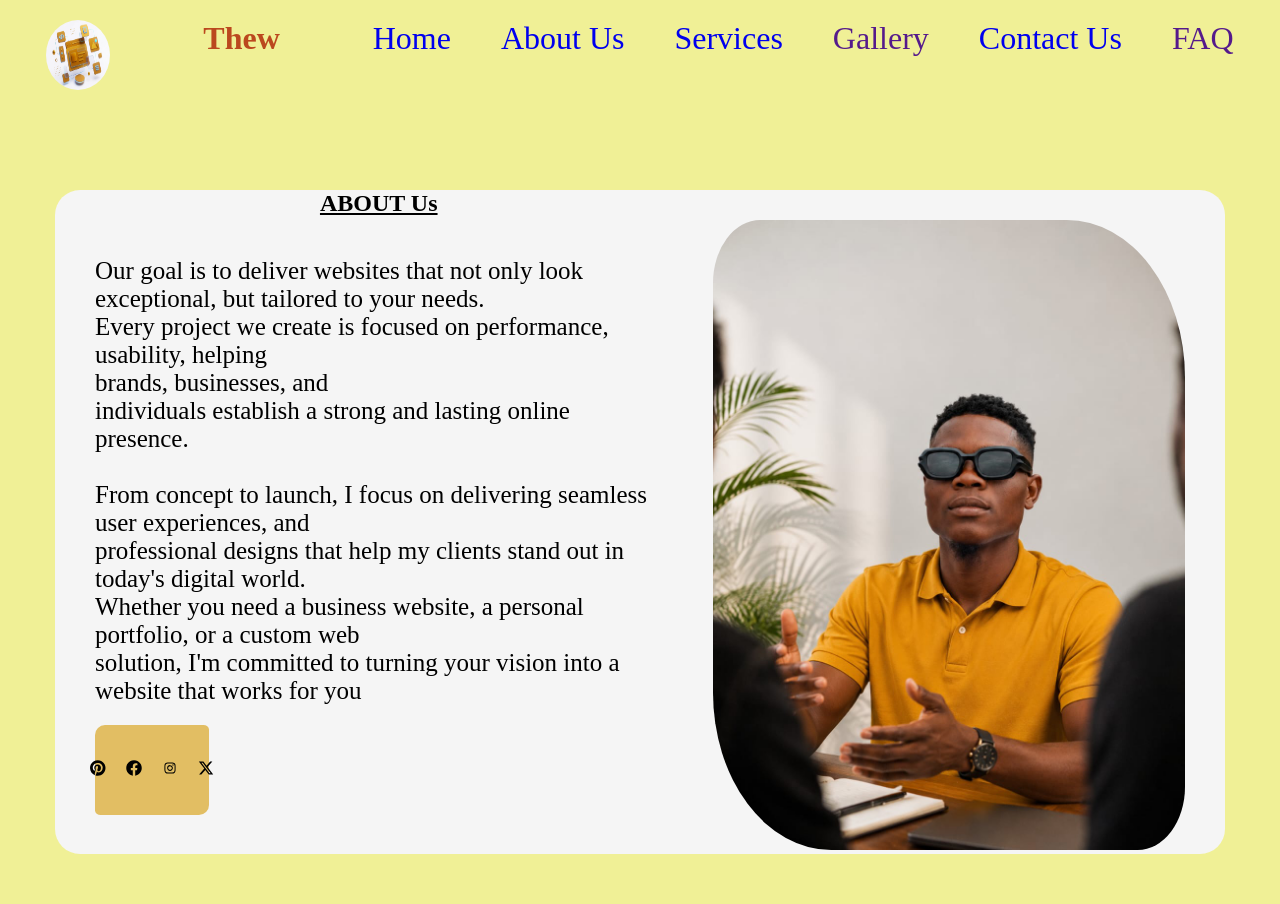
==== about.html @ d2ecee6a "intial commit" ====
<!doctype html>
<html lang="en">
  <head>
    <meta charset="UTF-8" />
    <meta name="viewport" content="width=device-width, initial-scale=1.0" />
    <title>Document</title>
    <link rel="stylesheet" href="style.css" />
  </head>
  <body>
    <div class="genesis">
      <img src="/images/PUT IT IN.jpeg" alt="" />
      <header><h1>Thew</h1></header>
      <nav class="navbar">
        <ul class="list-items">
          <ul>
            <a href="index.html">Home</a>
          </ul>
          <ul>
            <a href="about.html">About Us</a>
          </ul>
          <ul>
            <a href="services.html">Services</a>
          </ul>
          <ul>
            <a href="">Gallery</a>
          </ul>
          <ul>
            <a href="contact.html">Contact Us</a>
          </ul>
          <ul>
            <a href="">FAQ</a>
          </ul>
        </ul>
      </nav>
    </div>
    <div>
      <section class="exodus">
        <div class="chapter">
          <h2>ABOUT Us</h2>
          <p>
            Our goal is to deliver websites that not only look exceptional, but
            tailored to your needs. <br />
            Every project we create is focused on performance, usability,
            helping <br />
            brands, businesses, and <br />
            individuals establish a strong and lasting online presence. <br />
            <br />
            From concept to launch, I focus on delivering seamless user
            experiences, and <br />
            professional designs that help my clients stand out in today's
            digital world. <br />
            Whether you need a business website, a personal portfolio, or a
            custom web <br />solution, I'm committed to turning your vision into
            a website that works for you
          </p>

          <div class="test">
            <div class="icons">
              <div class="point">
                <a href=""><i class="fa-brands fa-whatsapp"></i></a>
                <svg
                  xmlns="http://www.w3.org/2000/svg"
                  width="0.97em"
                  height="1em"
                  viewBox="0 0 496 512"
                >
                  <path d="M0 0h496v512H0z" fill="none" />
                  <path
                    fill="currentColor"
                    d="M496 256c0 137-111 248-248 248c-25.6 0-50.2-3.9-73.4-11.1c10.1-16.5 25.2-43.5 30.8-65c3-11.6 15.4-59 15.4-59c8.1 15.4 31.7 28.5 56.8 28.5c74.8 0 128.7-68.8 128.7-154.3c0-81.9-66.9-143.2-152.9-143.2c-107 0-163.9 71.8-163.9 150.1c0 36.4 19.4 81.7 50.3 96.1c4.7 2.2 7.2 1.2 8.3-3.3c.8-3.4 5-20.3 6.9-28.1c.6-2.5.3-4.7-1.7-7.1c-10.1-12.5-18.3-35.3-18.3-56.6c0-54.7 41.4-107.6 112-107.6c60.9 0 103.6 41.5 103.6 100.9c0 67.1-33.9 113.6-78 113.6c-24.3 0-42.6-20.1-36.7-44.8c7-29.5 20.5-61.3 20.5-82.6c0-19-10.2-34.9-31.4-34.9c-24.9 0-44.9 25.7-44.9 60.2c0 22 7.4 36.8 7.4 36.8s-24.5 103.8-29 123.2c-5 21.4-3 51.6-.9 71.2C65.4 450.9 0 361.1 0 256C0 119 111 8 248 8s248 111 248 248"
                  />
                </svg>
              </div>
              <div class="point">
                <svg
                  xmlns="http://www.w3.org/2000/svg"
                  width="1em"
                  height="1em"
                  viewBox="0 0 512 512"
                >
                  <path d="M0 0h512v512H0z" fill="none" />
                  <path
                    fill="currentColor"
                    d="M504 256C504 119 393 8 256 8S8 119 8 256c0 123.78 90.69 226.38 209.25 245V327.69h-63V256h63v-54.64c0-62.15 37-96.48 93.67-96.48c27.14 0 55.52 4.84 55.52 4.84v61h-31.28c-30.8 0-40.41 19.12-40.41 38.73V256h68.78l-11 71.69h-57.78V501C413.31 482.38 504 379.78 504 256"
                  />
                </svg>
              </div>
              <div class="point">
                <svg
                  xmlns="http://www.w3.org/2000/svg"
                  width="1em"
                  height="1em"
                  viewBox="0 0 640 640"
                >
                  <path d="M0 0h640v640H0z" fill="none" />
                  <path
                    fill="currentColor"
                    d="M320.3 205c-63.5-.2-115.1 51.2-115.3 114.7S256.2 434.8 319.7 435S434.8 383.8 435 320.3S383.8 205.2 320.3 205m-.6 40.4c41.2-.2 74.7 33.1 74.9 74.3s-33.1 74.7-74.3 74.9s-74.7-33.1-74.9-74.3s33.1-74.7 74.3-74.9m93.4-45.1c0-14.8 12-26.8 26.8-26.8s26.8 12 26.8 26.8s-12 26.8-26.8 26.8s-26.8-12-26.8-26.8m129.7 27.2c-1.7-35.9-9.9-67.7-36.2-93.9c-26.2-26.2-58-34.4-93.9-36.2c-37-2.1-147.9-2.1-184.9 0c-35.8 1.7-67.6 9.9-93.9 36.1s-34.4 58-36.2 93.9c-2.1 37-2.1 147.9 0 184.9c1.7 35.9 9.9 67.7 36.2 93.9s58 34.4 93.9 36.2c37 2.1 147.9 2.1 184.9 0c35.9-1.7 67.7-9.9 93.9-36.2c26.2-26.2 34.4-58 36.2-93.9c2.1-37 2.1-147.8 0-184.8M495 452c-7.8 19.6-22.9 34.7-42.6 42.6c-29.5 11.7-99.5 9-132.1 9s-102.7 2.6-132.1-9c-19.6-7.8-34.7-22.9-42.6-42.6c-11.7-29.5-9-99.5-9-132.1s-2.6-102.7 9-132.1c7.8-19.6 22.9-34.7 42.6-42.6c29.5-11.7 99.5-9 132.1-9s102.7-2.6 132.1 9c19.6 7.8 34.7 22.9 42.6 42.6c11.7 29.5 9 99.5 9 132.1s2.7 102.7-9 132.1"
                  />
                </svg>
              </div>
              <div class="point">
                <svg
                  xmlns="http://www.w3.org/2000/svg"
                  width="1em"
                  height="1em"
                  viewBox="0 0 512 512"
                >
                  <path d="M0 0h512v512H0z" fill="none" />
                  <path
                    fill="currentColor"
                    d="M389.2 48h70.6L305.6 224.2L487 464H345L233.7 318.6L106.5 464H35.8l164.9-188.5L26.8 48h145.6l100.5 132.9zm-24.8 373.8h39.1L151.1 88h-42z"
                  />
                </svg>
              </div>
            </div>
          </div>
        </div>

        <div>
          <img src="/images/GOLDENROD.jpeg" alt="" />
        </div>
      </section>
    </div>
  </body>
</html>
---- style.css ----
*{
    padding: 0%;
    margin: 0%;
}
body{
   background-color: rgb(240, 240, 150) 
    
    
}
.genesis{
    display: flex;
    justify-content: space-around;
    margin-top: 20px;
    
}
.genesis img{
    width: 5%;
    height: 70px;
    border-radius: 50%;
}
.genesis h1{
    color: rgb(187, 72, 30);
}
.navbar{
    
}
.list-items{
    display: flex;
    font-size: xx-large;
    gap: 50px;
    
}
.list-items a{
    text-decoration: none;
    
}
.list-items :hover{
    color: white;
    background-color: rgb(228, 188, 87);
    border-radius: 10px 5px;
}
.home{
    display: flex;
    justify-content: space-between;
    justify-content: center;
    gap: 40px;
    background-color: whitesmoke;
    margin: 0px 55px;
    margin-top: 100px;
    border-radius: 25px;
    padding-left: 20px;
    

}
.home img{
    height: 70vh;
    border-radius: 15px;
}
.first{
    
}
.first h2{
    font-size: 28px;
    display: flex;
    align-content: center;
    
}
.first h3{
    font-size: 28px;
    font-style: italic; 
    color:rgb(236, 170, 3);
    
}
.first p{
    font-size: 23px;
    margin-top: 50px;
    
    
   
}
.click{
    margin-top: 30px;
    font-size: 20px;
    background-color: rgb(230, 192, 98);
    width: 180px;
    height: 7vh;
    border-radius: 50px;
    display: flex;
    justify-content: center;
    align-items: center;
    
}
.click a{
    text-decoration: none; 
    color: whitesmoke;
}
.about{
    display: flex;
    justify-content: space-around;
    margin-top: 30px;
}
.exodus{
    display: flex;
    justify-content: space-between;
    
    justify-content: center;
    gap: 50px;
    padding: 0px 40px;
    background-color: whitesmoke;
    margin: 0px 55px;
    margin-top: 100px;
    border-radius: 25px;
    margin-bottom: 50px;
}
.exodus img{
    margin-top: 30px;
    height: 70vh;
    border-radius: 10% 25%
    
}
.chapter p{
    font-size: 25px;
    margin-top: 30px;

}
.chapter h2{
    display: flex;
    justify-content: center;
    align-items: center;
    text-decoration-line: underline;
    margin-bottom: 40px;
    
}
.verse{
    font-size: 14px;
}
.icons{
    display: flex;
    gap: 20px;
    margin-top: 20px;
    background-color: rgba(218, 165, 32, 0.685);
    width: 20%;
    border-radius: 10px 5%;
    height: 10vh;
    align-items: center;
    justify-content: center;
    
}
.link{
    padding: 20px;
    background-color: white;
    display: flex;
    justify-content: center;
    align-items: center;
    width: 20%;
    border-radius: 10px;
    text-decoration: none;
    color: black;
    font-size: 18px;
    margin-top: 30px;

}
.leviticus{
    display: flex;
    justify-content: space-between;
    justify-content: center;
    gap: 50px;
    margin-top: 100px;

}
.services{
    margin-top: 100px;
    display: flex;
    justify-content: space-between;
    flex-wrap: wrap;
    justify-content: center;
    gap: 30px;
    margin-bottom: 50px;
}
.task{
    width: 30%;
    height: 22vh;
    background-color: whitesmoke;
    border-radius: 20px;
    display: flex;
    justify-content: center;
    flex-direction: column;
    align-items: center;
    box-shadow: 3px 5px gray;
    
}
.contact-us{
    background-color: whitesmoke;
    margin: 0px 55px;
    border-radius: 25px;
    margin-top: 100px;
    margin-bottom: 100px;
    
}
.contact h2{
    display: flex;
    justify-content: center;
    margin-top: 50px;
    border-radius: 25px;
    
}
.reach-us{
    display: flex;
    gap: 390px;
    
    margin-top: 100px;
}
.dial{
    padding-left: 80px;
    font-size: 23px;
    
}
.question input{
    width: 400%;
    height: 12vh;
    border-radius: 10px;
    
    
}
.submit{
    background-color: rgb(228, 188, 87);
    width: 140px;
    height: 7vh;
    display: flex;
    justify-content: center;
    align-items: center;
    font-size: 25px;
    margin-bottom: 10px;
    border-radius: 50px;
}
.submit a{
    text-decoration: none;
    color: whitesmoke;
    
}
@media screen and (max-width: 768px) {
    .hamburger{
        
}
    .list-items{
        font-size: larger;
        gap: 20px;
    }
    .genesis img{
        width: 4%;
        height: 30px;
    }
    .genesis h1{
        font-size: 20px;
    }
    .first h2{
        font-size: 20px;
    }
    .first h3{
        font-size: 25px;
    }
    .first p{
        font-size: 18px;
    }
    .click{
        width: 130px;
    }
    .home img{
        height: 50vh;
        width: 100%;
    }
    .chapter p{
        font-size: 18px;
    }
    .exodus{
        margin-bottom: 50px;
    }
    .exodus img{
        margin-top: 60px;
        height: 50vh;
    }
    .chapter h2{
    
    }
    .icons{
        width: 45%;
        height: 7vh;
        gap: 15px;
        margin-bottom: 30px;
    }
    .services{
        margin: 0px 8px;
        gap: 15px;
        margin-top: 100px;
        margin-bottom: 100px;
        
    }
    .task{
        width: 44%;
        
        
    }
    .task P{
        height: 70vh;
    }
    .contact-us{
        margin-bottom: 100px;
        padding-bottom: 30px;

    }
    .contact{

    }
    .reach-us{
        gap: 30px;
    }
    .dial{
        padding-left: 30px;
        font-size: 17px;
    }
    .question input{
        width: 200%;
    }
    .submit{
       height: 5vh;
       font-size: 18px;
       margin-top: 10px;
       width: 45%;
       
    }
        
    
}
@media screen and (max-width: 640px){
    .about{

    }
    .exodus{
        display: flex;
        flex-direction: column;
        padding: 50px;
    }
    .exodus img{
        width: 67%;
        height: 60vh;
        
        
    }
    .icons{
        width: 35%;
        height: 9vh;
        gap: 15px;
    }
    .point{
        font-size: 20px;
    }
    .reach-us{
        display: flex;
        flex-direction: column;
    }
    .question input{
        width: 80%;
        margin-left: 30px;
    }
    .submit{
        margin-left: 30px;
        width: 25%;
    }
}
@media screen and (max-width: 425px) {
    .home{
        flex-direction: column;
        
        height: 100vh;
        margin: 0;
        padding: 0;
        justify-content: center;
        align-items: center;
        
        
    }
    .home img{
        height: 30vh;
    }
    .about{
        

    }
    .exodus{
        
        
        
    }
    .point{
        font-size: 12px;
        
    }



    
}
   
    
    

    

    
.footer{
    background-color: rgb(255, 255, 255);
    height: 400px;
}
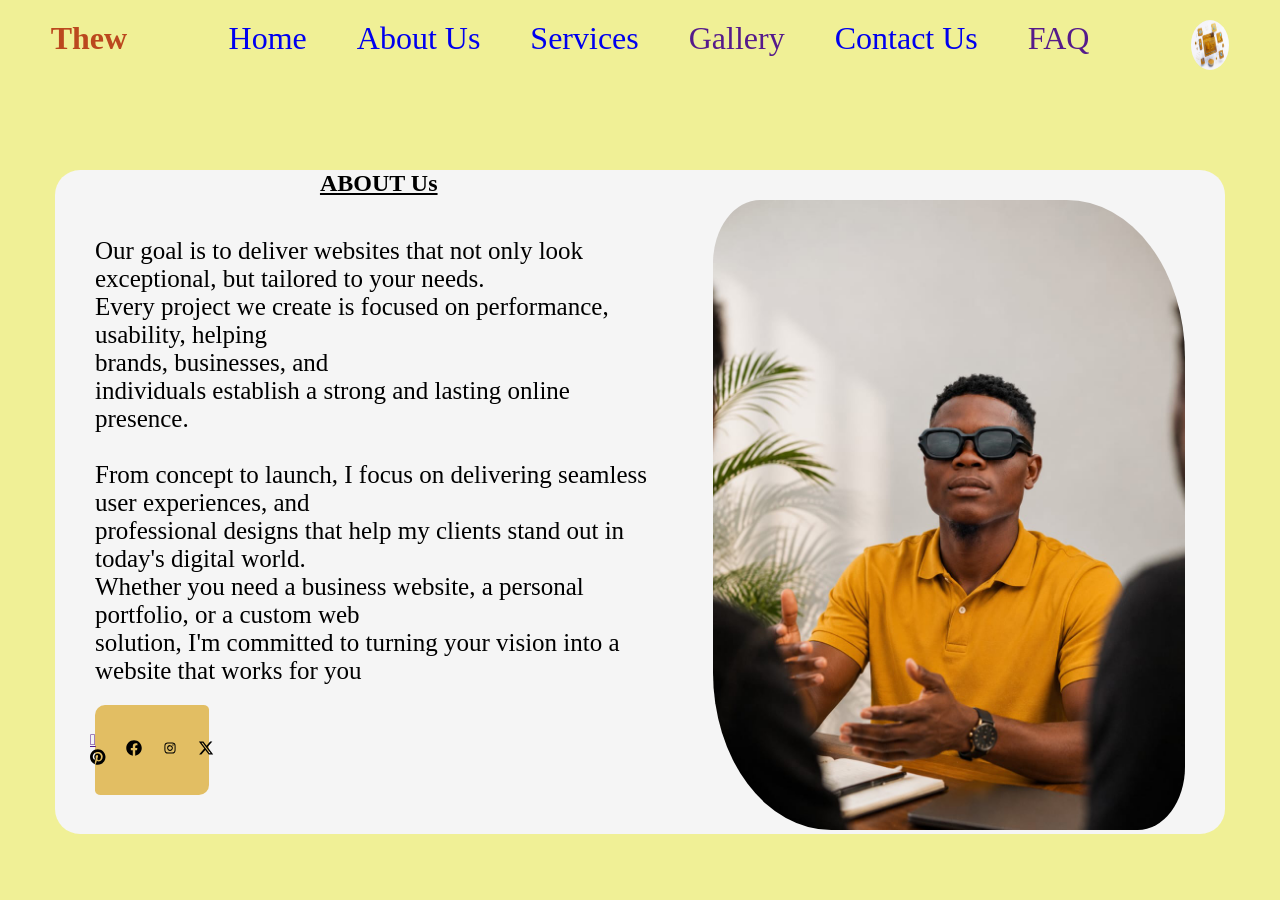
==== commit 945cbd99: "Updated website" ====
--- a/about.html
+++ b/about.html
@@ -5,34 +5,63 @@
     <meta name="viewport" content="width=device-width, initial-scale=1.0" />
     <title>Document</title>
     <link rel="stylesheet" href="style.css" />
+    <link
+      rel="stylesheet"
+      href="https://cdnjs.cloudflare.com/ajax/libs/font-awesome/5.15.4/css/all.min.css"
+    />
   </head>
   <body>
-    <div class="genesis">
-      <img src="/images/PUT IT IN.jpeg" alt="" />
-      <header><h1>Thew</h1></header>
-      <nav class="navbar">
-        <ul class="list-items">
-          <ul>
-            <a href="index.html">Home</a>
+    <div>
+      <div class="genesis">
+        
+        <header><h1>Thew</h1></header>
+
+        <!-- desktop version -->
+
+        <nav class="navbar">
+          <ul class="list-items">
+            <ul>
+              <a href="index.html">Home</a>
+            </ul>
+            <ul>
+              <a href="about.html">About Us</a>
+            </ul>
+            <ul>
+              <a href="services.html">Services</a>
+            </ul>
+            <ul>
+              <a href="">Gallery</a>
+            </ul>
+            <ul>
+              <a href="contact.html">Contact Us</a>
+            </ul>
+            <ul>
+              <a href="">FAQ</a>
+            </ul>
           </ul>
-          <ul>
-            <a href="about.html">About Us</a>
+        </nav>
+        <img src="/images/PUT IT IN.jpeg" alt="" />
+
+        
+      </div>
+      <!-- mobile version -->
+
+        <div>
+          <div class="hamburger" id="hamburgerMenu">
+            <i class="fas fa-bars"></i>
+          </div>
+          <ul class="mobile-menu" id="mobileMenu">
+            <li><a href="index.html">Home</a></li>
+
+            <li><a href="about.html">About Us</a></li>
+            <li><a href="services.html">Services</a></li>
+            <li><a href="">Gallery</a></li>
+            <li><a href="contact.html">Contact Us</a></li>
+            <li><a href="">FAQ</a></li>
           </ul>
-          <ul>
-            <a href="services.html">Services</a>
-          </ul>
-          <ul>
-            <a href="">Gallery</a>
-          </ul>
-          <ul>
-            <a href="contact.html">Contact Us</a>
-          </ul>
-          <ul>
-            <a href="">FAQ</a>
-          </ul>
-        </ul>
-      </nav>
+        </div>
     </div>
+
     <div>
       <section class="exodus">
         <div class="chapter">
@@ -117,10 +146,11 @@
           </div>
         </div>
 
-        <div>
+        <div class="exodus-image">
           <img src="/images/GOLDENROD.jpeg" alt="" />
         </div>
       </section>
     </div>
+    <script src="script.js"></script>
   </body>
 </html>
--- a/style.css
+++ b/style.css
@@ -1,413 +1,377 @@
-*{
-    padding: 0%;
-    margin: 0%;
-}
-body{
-   background-color: rgb(240, 240, 150) 
-    
-    
-}
-.genesis{
-    display: flex;
-    justify-content: space-around;
-    margin-top: 20px;
-    
-}
-.genesis img{
+* {
+  padding: 0%;
+  margin: 0%;
+}
+body {
+  background-color: rgb(240, 240, 150);
+}
+.genesis {
+  display: flex;
+  justify-content: space-around;
+  margin-top: 20px;
+}
+.hamburger {
+  display: none;
+  font-size: 30px;
+  cursor: pointer;
+  position: absolute;
+}
+.mobile-menu {
+  display: none;
+  padding: 20px;
+  background-color: rgb(111, 109, 105);
+  width: 55%;
+  height: 52vh;
+  box-shadow: 2px 2px rgb(111, 109, 105);
+  border-radius: 10px;
+  z-index: 9999;
+  position: absolute;
+  top: 80px;
+  left: 10px;
+  right: 10px;
+}
+.mobile-menu.active {
+  display: block;
+}
+.mobile-menu li {
+  list-style: none;
+}
+.mobile-menu a {
+  text-decoration: none;
+  color: white;
+  font-size: 20px;
+  display: block;
+  margin-top: 20px;
+}
+.genesis img {
+  width: 3%;
+  height: 50px;
+  border-radius: 50%;
+}
+.genesis h1 {
+  color: rgb(187, 72, 30);
+}
+.nav-link {
+  display: none;
+}
+.list-items {
+  display: flex;
+  font-size: xx-large;
+  gap: 50px;
+}
+.list-items a {
+  text-decoration: none;
+}
+.list-items :hover {
+  color: white;
+  background-color: rgb(228, 188, 87);
+  border-radius: 10px 5px;
+}
+.home {
+  display: flex;
+  justify-content: space-between;
+  justify-content: center;
+  gap: 40px;
+  background-color: whitesmoke;
+  margin: 0px 55px;
+  margin-top: 100px;
+  border-radius: 25px;
+  padding-left: 20px;
+}
+.home img {
+  height: 70vh;
+  border-radius: 15px;
+}
+.first {
+}
+.first h2 {
+  font-size: 28px;
+  display: flex;
+  align-content: center;
+}
+.first h3 {
+  font-size: 28px;
+  font-style: italic;
+  color: rgb(236, 170, 3);
+}
+.first p {
+  font-size: 23px;
+  margin-top: 50px;
+}
+.click {
+  margin-top: 30px;
+  font-size: 20px;
+  background-color: rgb(230, 192, 98);
+  width: 180px;
+  height: 7vh;
+  border-radius: 50px;
+  display: flex;
+  justify-content: center;
+  align-items: center;
+}
+.click a {
+  text-decoration: none;
+  color: whitesmoke;
+}
+.about {
+  display: flex;
+  justify-content: space-around;
+  margin-top: 30px;
+}
+.exodus {
+  display: flex;
+  justify-content: space-between;
+
+  justify-content: center;
+  gap: 50px;
+  padding: 0px 40px;
+  background-color: whitesmoke;
+  margin: 0px 55px;
+  margin-top: 100px;
+  border-radius: 25px;
+  margin-bottom: 50px;
+}
+.exodus img {
+  margin-top: 30px;
+  height: 70vh;
+  border-radius: 10% 25%;
+}
+.chapter p {
+  font-size: 25px;
+  margin-top: 30px;
+}
+.chapter h2 {
+  display: flex;
+  justify-content: center;
+  align-items: center;
+  text-decoration-line: underline;
+  margin-bottom: 40px;
+}
+.verse {
+  font-size: 14px;
+}
+.icons {
+  display: flex;
+  gap: 20px;
+  margin-top: 20px;
+  background-color: rgba(218, 165, 32, 0.685);
+  width: 20%;
+  border-radius: 10px 5%;
+  height: 10vh;
+  align-items: center;
+  justify-content: center;
+}
+.link {
+  padding: 20px;
+  background-color: white;
+  display: flex;
+  justify-content: center;
+  align-items: center;
+  width: 20%;
+  border-radius: 10px;
+  text-decoration: none;
+  color: black;
+  font-size: 18px;
+  margin-top: 30px;
+}
+.leviticus {
+  display: flex;
+  justify-content: space-between;
+  justify-content: center;
+  gap: 50px;
+  margin-top: 100px;
+}
+.services {
+  margin-top: 100px;
+  display: flex;
+  justify-content: space-between;
+  flex-wrap: wrap;
+  justify-content: center;
+  gap: 30px;
+  margin-bottom: 50px;
+}
+.task {
+  width: 30%;
+  height: 22vh;
+  background-color: whitesmoke;
+  border-radius: 20px;
+  display: flex;
+  justify-content: center;
+  flex-direction: column;
+  align-items: center;
+  box-shadow: 3px 5px gray;
+}
+.contact-us {
+  background-color: whitesmoke;
+  margin: 0px 55px;
+  border-radius: 25px;
+  margin-top: 100px;
+  margin-bottom: 100px;
+}
+.contact h2 {
+  display: flex;
+  justify-content: center;
+  margin-top: 50px;
+  border-radius: 25px;
+}
+.reach-us {
+  display: flex;
+  gap: 390px;
+
+  margin-top: 100px;
+}
+.dial {
+  padding-left: 80px;
+  font-size: 23px;
+}
+.question input {
+  width: 200%;
+  height: 12vh;
+  border-radius: 10px;
+}
+.submit {
+  background-color: rgb(228, 188, 87);
+  width: 140px;
+  height: 7vh;
+  display: flex;
+  justify-content: center;
+  align-items: center;
+  font-size: 25px;
+  margin-bottom: 10px;
+  border-radius: 50px;
+}
+.submit a {
+  text-decoration: none;
+  color: whitesmoke;
+}
+.footer {
+  background-color: rgb(228, 188, 87);
+  height: 400px;
+  margin-top: 100px;
+}
+@media screen and (max-width: 768px) {
+  .genesis h1 {
+    font-size: large;
+  }
+  .genesis img {
     width: 5%;
-    height: 70px;
-    border-radius: 50%;
-}
-.genesis h1{
-    color: rgb(187, 72, 30);
-}
-.navbar{
-    
-}
-.list-items{
-    display: flex;
-    font-size: xx-large;
-    gap: 50px;
-    
-}
-.list-items a{
-    text-decoration: none;
-    
-}
-.list-items :hover{
-    color: white;
-    background-color: rgb(228, 188, 87);
-    border-radius: 10px 5px;
-}
-.home{
-    display: flex;
-    justify-content: space-between;
+    height: 30px;
+    display: flex;
+  }
+  .list-items {
+    font-size: large;
+    gap: 15px;
+    display: flex;
+  }
+  .home {
+    display: flex;
     justify-content: center;
-    gap: 40px;
-    background-color: whitesmoke;
-    margin: 0px 55px;
-    margin-top: 100px;
-    border-radius: 25px;
-    padding-left: 20px;
-    
-
-}
-.home img{
-    height: 70vh;
-    border-radius: 15px;
-}
-.first{
-    
-}
-.first h2{
-    font-size: 28px;
-    display: flex;
-    align-content: center;
-    
-}
-.first h3{
-    font-size: 28px;
-    font-style: italic; 
-    color:rgb(236, 170, 3);
-    
-}
-.first p{
-    font-size: 23px;
-    margin-top: 50px;
-    
-    
-   
-}
-.click{
-    margin-top: 30px;
+    flex-direction: column;
+    margin-left: 10px;
+    margin-right: 10px;
+  }
+  .home img {
+    width: 90%;
+  }
+  .reach-us {
+    display: flex;
+    flex-direction: column;
+    gap: 5px;
+  }
+  .question input {
+    width: 70%;
+    height: 12vh;
+    margin-left: 50px;
+  }
+  .submit {
+    margin-left: 50px;
+  }
+}
+@media screen and (max-width: 640px) {
+  .genesis img {
+    width: 7%;
+    height: 27px;
+  }
+}
+@media screen and (max-width: 426px) {
+  .hamburger {
+    display: block;
+    flex-direction: column;
+  }
+
+  .nav-link {
+    display: block;
+  }
+  .navbar {
+    display: none;
+  }
+  .exodus {
+    display: flex;
+    justify-content: center;
+    flex-direction: column;
+    margin-left: 10px;
+    margin-right: 10px;
+  }
+  .chapter h2 {
     font-size: 20px;
-    background-color: rgb(230, 192, 98);
-    width: 180px;
-    height: 7vh;
-    border-radius: 50px;
+  }
+  .chapter p {
+    font-size: 18px;
+  }
+  .icons {
+    width: 50%;
+    height: 10vh;
+    gap: 10px;
+    font-size: 15px;
+  }
+  .exodus img {
+    width: 100%;
+    padding-bottom: 60px;
+  }
+  .task {
+    width: 95%;
+  }
+  .contact-us {
     display: flex;
     justify-content: center;
-    align-items: center;
-    
-}
-.click a{
-    text-decoration: none; 
-    color: whitesmoke;
-}
-.about{
-    display: flex;
-    justify-content: space-around;
-    margin-top: 30px;
-}
-.exodus{
-    display: flex;
-    justify-content: space-between;
-    
-    justify-content: center;
-    gap: 50px;
-    padding: 0px 40px;
-    background-color: whitesmoke;
-    margin: 0px 55px;
-    margin-top: 100px;
-    border-radius: 25px;
-    margin-bottom: 50px;
-}
-.exodus img{
-    margin-top: 30px;
-    height: 70vh;
-    border-radius: 10% 25%
-    
-}
-.chapter p{
-    font-size: 25px;
-    margin-top: 30px;
-
-}
-.chapter h2{
-    display: flex;
-    justify-content: center;
-    align-items: center;
-    text-decoration-line: underline;
-    margin-bottom: 40px;
-    
-}
-.verse{
-    font-size: 14px;
-}
-.icons{
-    display: flex;
-    gap: 20px;
-    margin-top: 20px;
-    background-color: rgba(218, 165, 32, 0.685);
-    width: 20%;
-    border-radius: 10px 5%;
-    height: 10vh;
-    align-items: center;
-    justify-content: center;
-    
-}
-.link{
-    padding: 20px;
-    background-color: white;
-    display: flex;
-    justify-content: center;
-    align-items: center;
-    width: 20%;
-    border-radius: 10px;
-    text-decoration: none;
-    color: black;
-    font-size: 18px;
-    margin-top: 30px;
-
-}
-.leviticus{
-    display: flex;
-    justify-content: space-between;
-    justify-content: center;
-    gap: 50px;
-    margin-top: 100px;
-
-}
-.services{
-    margin-top: 100px;
-    display: flex;
-    justify-content: space-between;
     flex-wrap: wrap;
-    justify-content: center;
-    gap: 30px;
-    margin-bottom: 50px;
-}
-.task{
-    width: 30%;
-    height: 22vh;
-    background-color: whitesmoke;
-    border-radius: 20px;
-    display: flex;
-    justify-content: center;
-    flex-direction: column;
-    align-items: center;
-    box-shadow: 3px 5px gray;
-    
-}
-.contact-us{
-    background-color: whitesmoke;
-    margin: 0px 55px;
-    border-radius: 25px;
-    margin-top: 100px;
+    margin-left: 10px;
+    margin-right: 10px;
+    padding-bottom: 90px;
     margin-bottom: 100px;
-    
-}
-.contact h2{
-    display: flex;
-    justify-content: center;
-    margin-top: 50px;
-    border-radius: 25px;
-    
-}
-.reach-us{
-    display: flex;
-    gap: 390px;
-    
-    margin-top: 100px;
-}
-.dial{
-    padding-left: 80px;
-    font-size: 23px;
-    
-}
-.question input{
-    width: 400%;
+  }
+  .contact h2 {
+    font-size: large;
+    margin-top: 0px;
+  }
+  .reach-us {
+    display: flex;
+    flex-direction: column;
+    gap: 0px;
+  }
+  .dial {
+    font-size: large;
+    padding-top: 0px;
+    padding-right: 60px;
+  }
+  .question input {
+    width: 80%;
     height: 12vh;
-    border-radius: 10px;
-    
-    
-}
-.submit{
-    background-color: rgb(228, 188, 87);
-    width: 140px;
-    height: 7vh;
-    display: flex;
-    justify-content: center;
-    align-items: center;
-    font-size: 25px;
-    margin-bottom: 10px;
-    border-radius: 50px;
-}
-.submit a{
-    text-decoration: none;
-    color: whitesmoke;
-    
-}
-@media screen and (max-width: 768px) {
-    .hamburger{
-        
-}
-    .list-items{
-        font-size: larger;
-        gap: 20px;
-    }
-    .genesis img{
-        width: 4%;
-        height: 30px;
-    }
-    .genesis h1{
-        font-size: 20px;
-    }
-    .first h2{
-        font-size: 20px;
-    }
-    .first h3{
-        font-size: 25px;
-    }
-    .first p{
-        font-size: 18px;
-    }
-    .click{
-        width: 130px;
-    }
-    .home img{
-        height: 50vh;
-        width: 100%;
-    }
-    .chapter p{
-        font-size: 18px;
-    }
-    .exodus{
-        margin-bottom: 50px;
-    }
-    .exodus img{
-        margin-top: 60px;
-        height: 50vh;
-    }
-    .chapter h2{
-    
-    }
-    .icons{
-        width: 45%;
-        height: 7vh;
-        gap: 15px;
-        margin-bottom: 30px;
-    }
-    .services{
-        margin: 0px 8px;
-        gap: 15px;
-        margin-top: 100px;
-        margin-bottom: 100px;
-        
-    }
-    .task{
-        width: 44%;
-        
-        
-    }
-    .task P{
-        height: 70vh;
-    }
-    .contact-us{
-        margin-bottom: 100px;
-        padding-bottom: 30px;
-
-    }
-    .contact{
-
-    }
-    .reach-us{
-        gap: 30px;
-    }
-    .dial{
-        padding-left: 30px;
-        font-size: 17px;
-    }
-    .question input{
-        width: 200%;
-    }
-    .submit{
-       height: 5vh;
-       font-size: 18px;
-       margin-top: 10px;
-       width: 45%;
-       
-    }
-        
-    
-}
-@media screen and (max-width: 640px){
-    .about{
-
-    }
-    .exodus{
-        display: flex;
-        flex-direction: column;
-        padding: 50px;
-    }
-    .exodus img{
-        width: 67%;
-        height: 60vh;
-        
-        
-    }
-    .icons{
-        width: 35%;
-        height: 9vh;
-        gap: 15px;
-    }
-    .point{
-        font-size: 20px;
-    }
-    .reach-us{
-        display: flex;
-        flex-direction: column;
-    }
-    .question input{
-        width: 80%;
-        margin-left: 30px;
-    }
-    .submit{
-        margin-left: 30px;
-        width: 25%;
-    }
-}
-@media screen and (max-width: 425px) {
-    .home{
-        flex-direction: column;
-        
-        height: 100vh;
-        margin: 0;
-        padding: 0;
-        justify-content: center;
-        align-items: center;
-        
-        
-    }
-    .home img{
-        height: 30vh;
-    }
-    .about{
-        
-
-    }
-    .exodus{
-        
-        
-        
-    }
-    .point{
-        font-size: 12px;
-        
-    }
-
-
-
-    
-}
-   
-    
-    
-
-    
-
-    
-.footer{
-    background-color: rgb(255, 255, 255);
-    height: 400px;
-}+    margin-left: 30px;
+  }
+  .submit {
+    margin-left: 30px;
+  }
+}
+
+@media screen and (max-width: 375px) {
+  .genesis img {
+    width: 10%;
+    height: 30px;
+  }
+}
+
+.footer {
+  background-color: rgb(255, 255, 255);
+  height: 400px;
+}
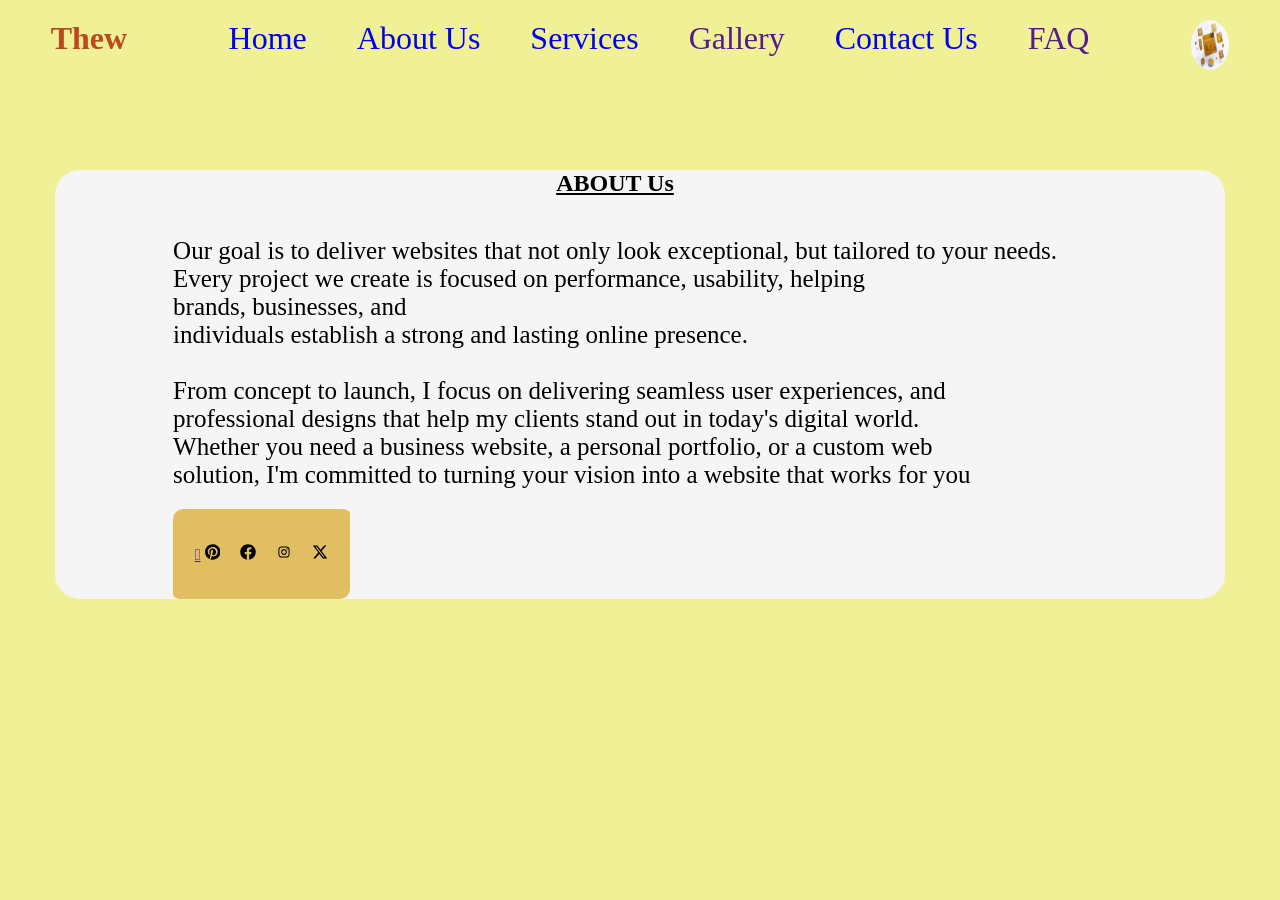
==== commit b28b9098: "Update website" ====
--- a/about.html
+++ b/about.html
@@ -147,7 +147,7 @@
         </div>
 
         <div class="exodus-image">
-          <img src="/images/GOLDENROD.jpeg" alt="" />
+          <img src="/images/file2.jpeg" alt="" />
         </div>
       </section>
     </div>
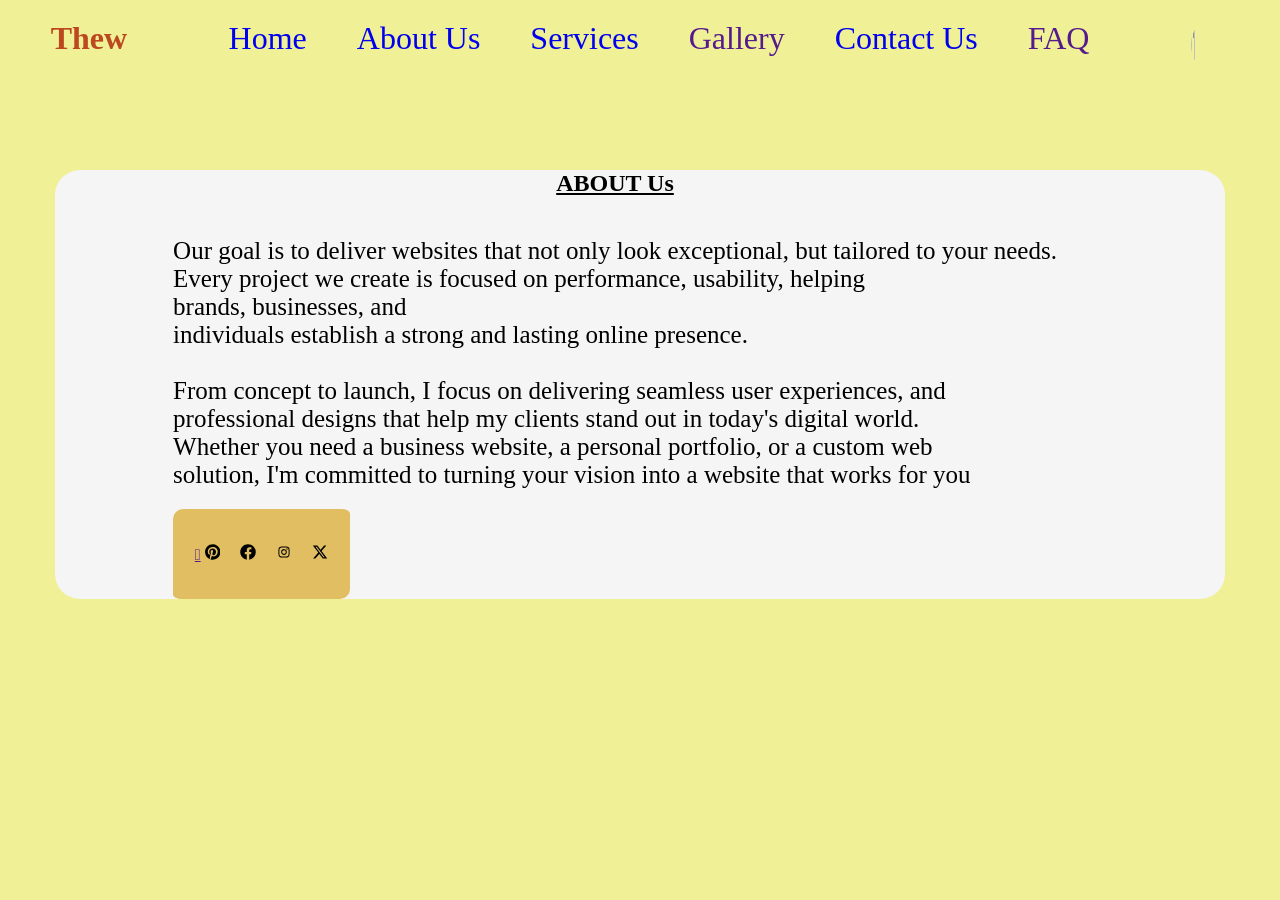
==== commit eb3a2bc4: "update website" ====
--- a/about.html
+++ b/about.html
@@ -40,7 +40,7 @@
             </ul>
           </ul>
         </nav>
-        <img src="/images/PUT IT IN.jpeg" alt="" />
+        <img src="/images/file1.jpeg" alt="" />
 
         
       </div>
@@ -147,7 +147,7 @@
         </div>
 
         <div class="exodus-image">
-          <img src="/images/file2.jpeg" alt="" />
+          <img src="CHILL.COM/images/file2.jpeg" alt="" />
         </div>
       </section>
     </div>
--- a/style.css
+++ b/style.css
@@ -85,14 +85,16 @@
 .first {
 }
 .first h2 {
-  font-size: 28px;
-  display: flex;
+  
   align-content: center;
-}
-.first h3 {
   font-size: 28px;
   font-style: italic;
   color: rgb(236, 170, 3);
+}
+.first h3 {
+  font-size: 28px;
+  display: flex;
+  
 }
 .first p {
   font-size: 23px;
@@ -305,6 +307,15 @@
   .navbar {
     display: none;
   }
+  .first h2{
+    font-size: 22px;
+  }
+  .first h3{
+    font-size: 20px;
+  }
+  .first p{
+    font-size: 20px;
+  }
   .exodus {
     display: flex;
     justify-content: center;
@@ -313,10 +324,10 @@
     margin-right: 10px;
   }
   .chapter h2 {
+    font-size: 18px;
+  }
+  .chapter p {
     font-size: 20px;
-  }
-  .chapter p {
-    font-size: 18px;
   }
   .icons {
     width: 50%;
